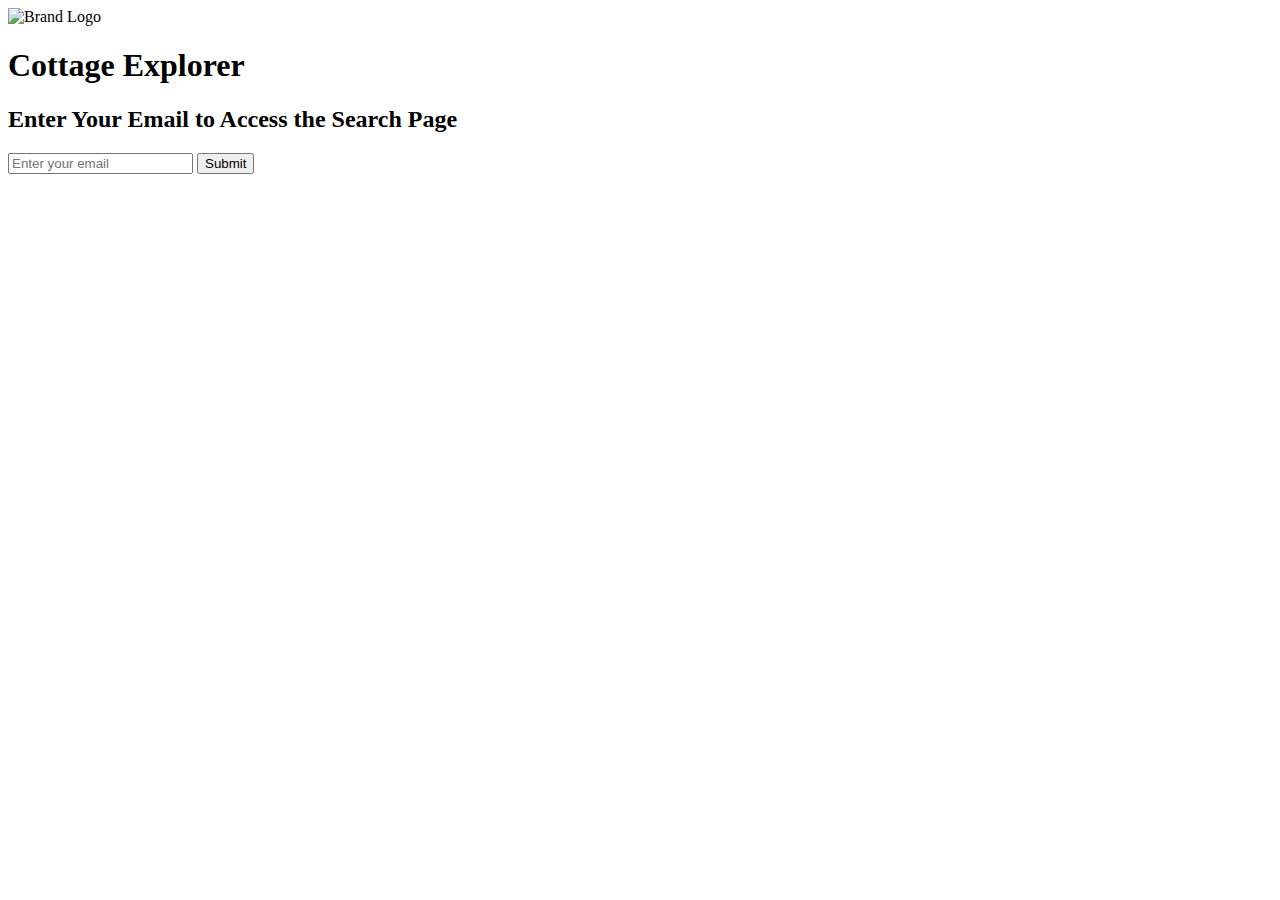
==== index.html @ e9e57c7d "Landing page HTML" ====
<!DOCTYPE html>
<html lang="en">
<head>
    <meta charset="UTF-8">
    <meta name="viewport" content="width=device-width, initial-scale=1.0">
    <title>Cottage Explorer.ca</title>
</head>
<body>
    <header>
        <img src="#" alt="Brand Logo">
        <h1>Cottage Explorer</h1>
    </header>

    <main>
        <div class="form-container">
            <h2>Enter Your Email to Access the Search Page</h2>
            <form action="search.html" method="GET" onsubmit="return validateEmail()">
                <input type="email" id="email" name="email" placeholder="Enter your email" required>
                <input type="submit" value="Submit">
        </form>
    </main>
</body>
</html>
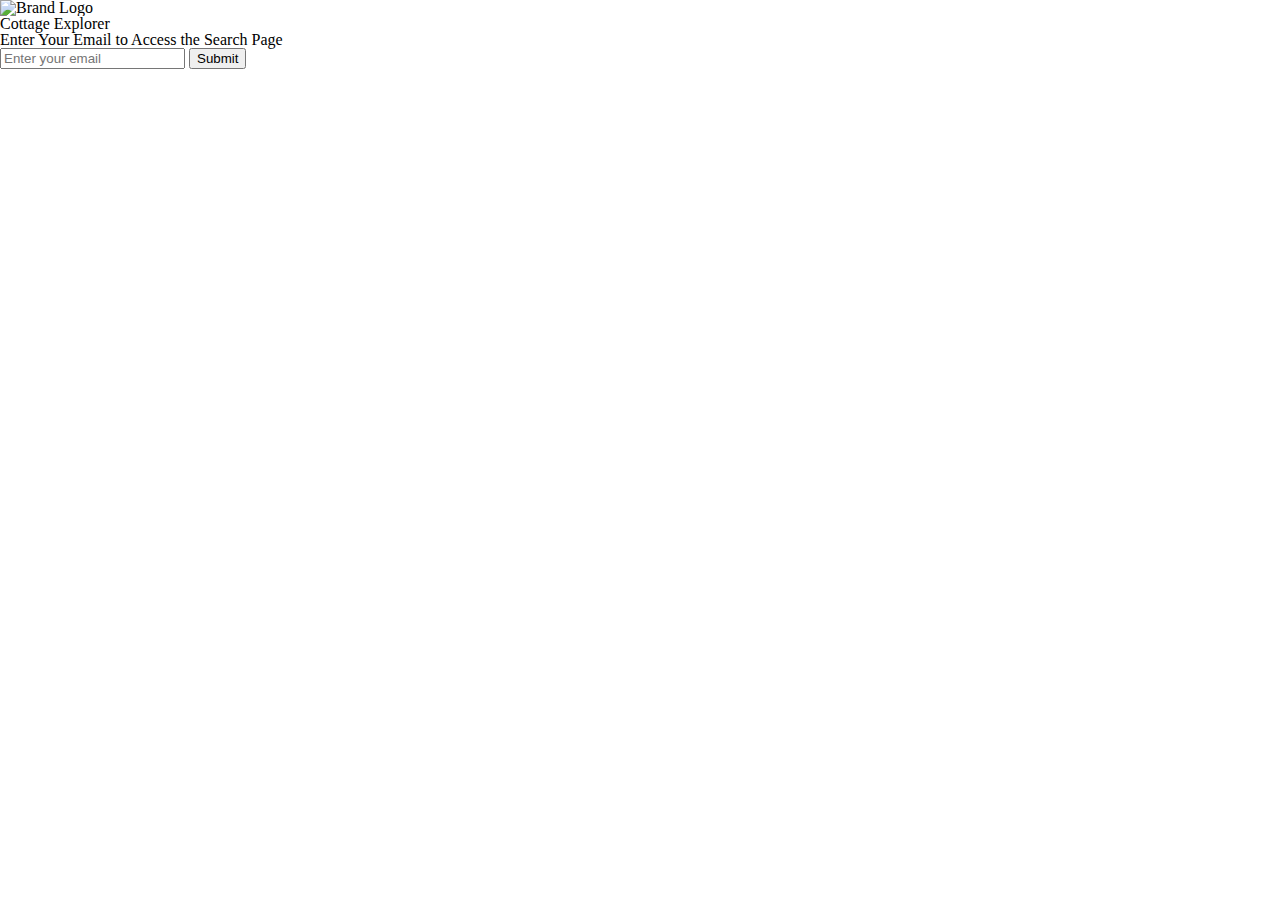
==== commit 22b2901e: "Added reset.css" ====
--- a/index.html
+++ b/index.html
@@ -3,6 +3,8 @@
 <head>
     <meta charset="UTF-8">
     <meta name="viewport" content="width=device-width, initial-scale=1.0">
+    <link rel="stylesheet" href="./main.css">
+    <link rel="stylesheet" href="./reset.css">
     <title>Cottage Explorer.ca</title>
 </head>
 <body>
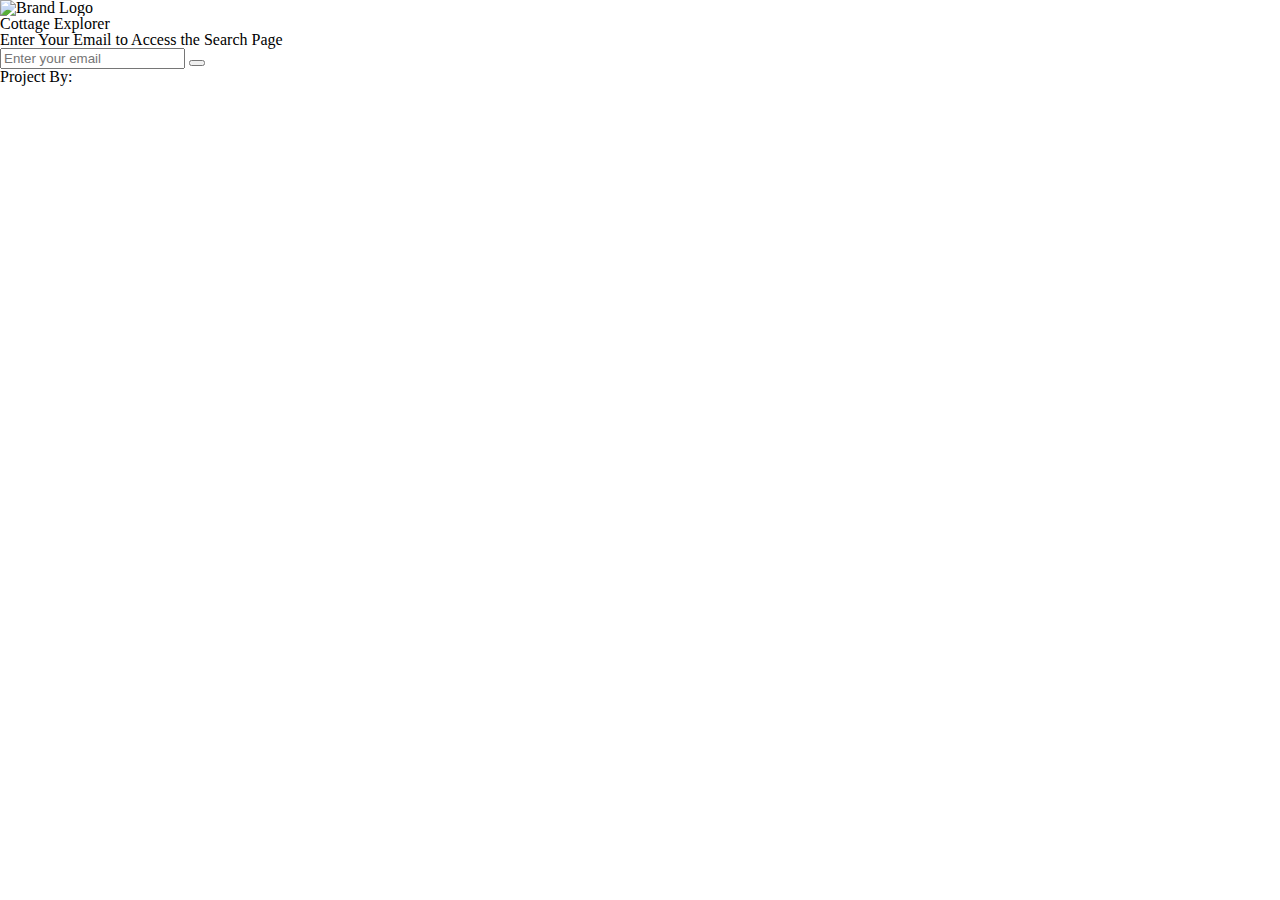
==== commit 1af36902: "JS task 1  : validate email" ====
--- a/index.html
+++ b/index.html
@@ -16,10 +16,15 @@
     <main>
         <div class="form-container">
             <h2>Enter Your Email to Access the Search Page</h2>
-            <form action="search.html" method="GET" onsubmit="return validateEmail()">
+            <form action="popup.html" method="GET" onsubmit="return validateEmail()">
                 <input type="email" id="email" name="email" placeholder="Enter your email" required>
-                <input type="submit" value="Submit">
+                <button type="submit" value="Submit" class="Btn-Email">
         </form>
     </main>
+
+    <footer>
+         <h3>Project By: </h3>
+    </footer>
+    
 </body>
 </html>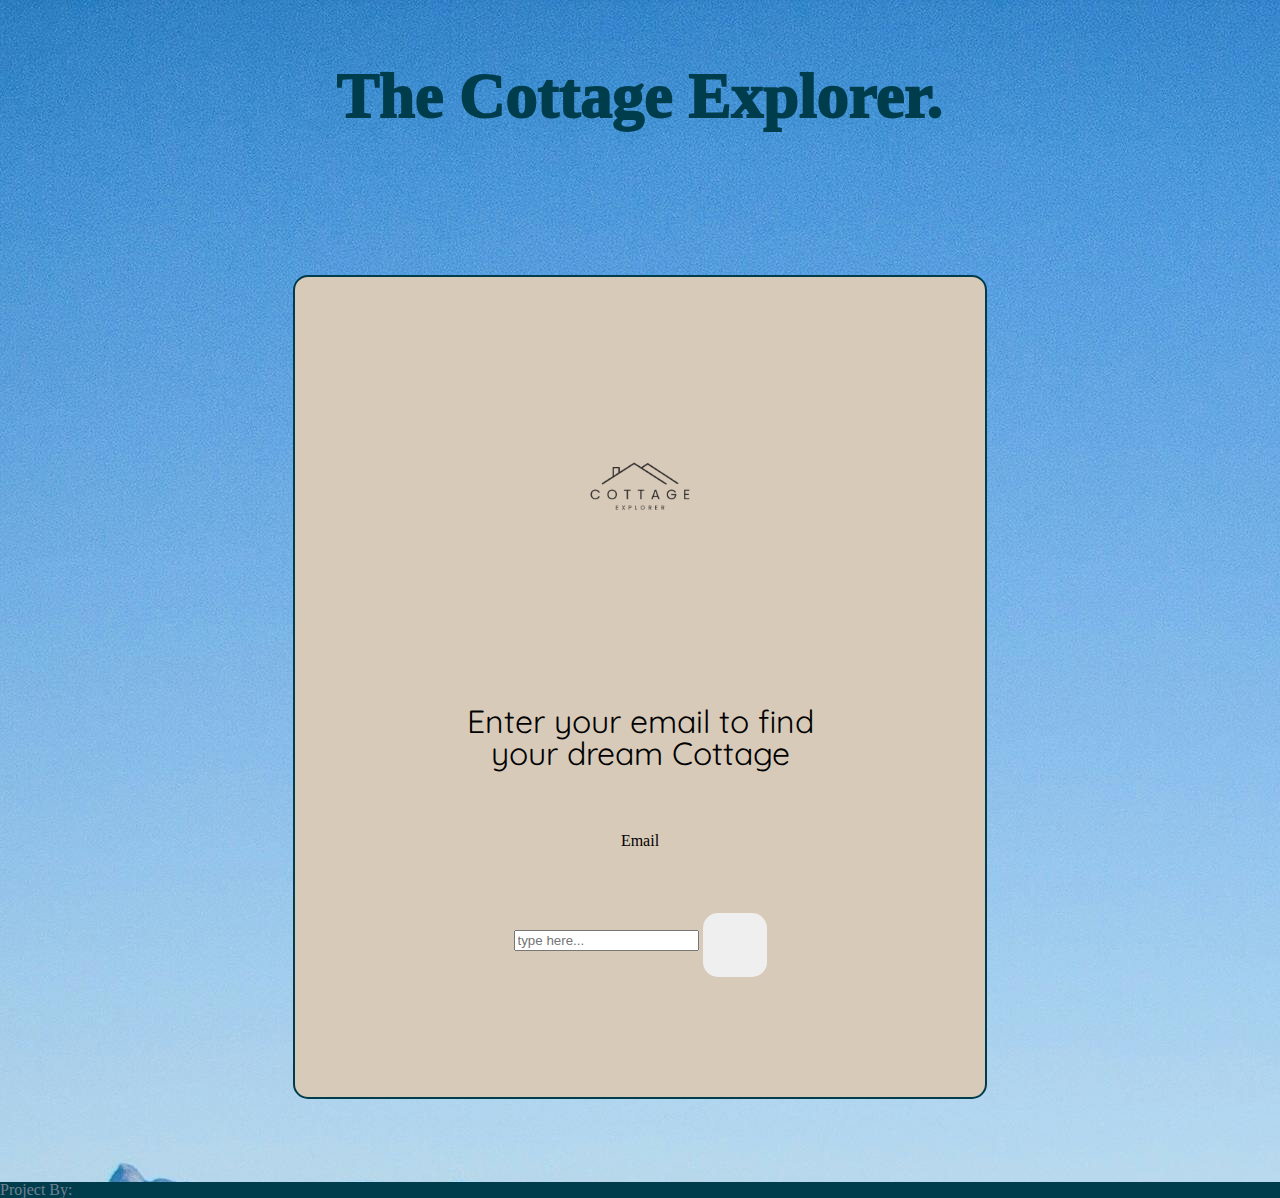
==== commit 562f4f24: "Index HTML design 80%" ====
--- a/index.html
+++ b/index.html
@@ -9,17 +9,20 @@
 </head>
 <body>
     <header>
-        <img src="#" alt="Brand Logo">
-        <h1>Cottage Explorer</h1>
+        <h1>The Cottage Explorer.</h1>
     </header>
 
     <main>
         <div class="form-container">
-            <h2>Enter Your Email to Access the Search Page</h2>
-            <form action="popup.html" method="GET" onsubmit="return validateEmail()">
-                <input type="email" id="email" name="email" placeholder="Enter your email" required>
+            <div class="cn">
+                <img src="./Images/Grey and Black Simple Minimalist Real Estate Logo.png" alt="Brand Logo"/>
+                <h2>Enter your email <span>to find <br> your dream Cottage</span></h2>
+        <label for="form">Email</label>
+        <form action="popup.html" method="GET" onsubmit="return validateEmail()">
+                <input type="email" id="email" name="email" placeholder="type here..." required> <i class="fa-solid fa-envelope"></i>
                 <button type="submit" value="Submit" class="Btn-Email">
         </form>
+    </div>
     </main>
 
     <footer>
--- a/main.css
+++ b/main.css
@@ -0,0 +1,112 @@
+/* font import Quicksand And Poppins */
+@import url('https://fonts.googleapis.com/css2?family=Quicksand:wght@300..700&display=swap');
+@import url('https://fonts.googleapis.com/css2?family=Poppins:ital,wght@0,100;0,200;0,300;0,400;0,500;0,600;0,700;0,800;0,900;1,100;1,200;1,300;1,400;1,500;1,600;1,700;1,800;1,900&family=Quicksand:wght@300..700&display=swap');
+/* Color theme */
+:root {
+    --color-1: #D8CAB8; /* Warm Taupe */
+    --color-2: #5C4033; /* Charcoal Brown */
+    --color-3: #FFFFF0; /* Ivory */
+    --color-4: #6B8E23; /* Olive Green */
+    --color-5: #708090; /* Slate Gray */
+    --color-6: #003D4C; /* Deep Sea Blue */
+  }
+
+/* Default styling  Consistant across all pages */   
+body {
+    font-family: 'Poppins', sans-serif;
+    color: var(--color-5);
+    background-image: url(./Images/pexels-pixabay-262405.jpg);
+}
+h1, h2, h3, h4, h5, h6, p{
+    font-family: 'Quicksand', sans-serif;
+}
+
+/************************/  
+
+/* Landing page Styles */
+
+/************************/ 
+
+/* Header styling */ 
+header h1{
+    text-align: center;
+    font-size: 2em;
+    color: var(--color-6);
+    font-weight: 1000;
+    font-size: 4em;
+    padding: 1em;
+    margin: 0;
+    
+}   
+header{
+    display: flex;
+    width: 100%;
+}
+
+
+/* email container style */
+.form-container img{
+    height: 20vh;
+    display: block;
+    margin-top: 0;
+}   
+
+.form-container{
+    display: flex;
+    width: 100%;
+    justify-content: center;
+    align-items: center;
+    min-height: 110vh;
+    min-width: 100vw;
+    flex-direction: column;
+   
+}   
+.cn{
+    display: flex;
+    flex-direction: column;
+    align-items: center;
+    justify-content: center;
+    border: var(--color-6) 2px solid;
+    border-radius: 15px;
+    padding: 7.5em;   
+    background-color: var(--color-1);
+    position: relative;
+    width: 450px;
+
+}
+
+.form-container h2 {
+  text-align: center;
+  font-size: 2em;
+  color: black;
+  padding-bottom: 2em;
+  padding-top: 4em;
+  font-family: 'Quicksand', sans-serif;
+}
+
+label{
+    font-family: 'Quicksand', sans-serif;
+    font-size: 3em;
+    color: black;
+    font-weight: 1000;
+    padding: 1em;   
+}
+.cn button{
+    background-color:;
+    color: white;
+    font-size: 2em;
+    font-weight: 1000;
+    padding: 1em;
+    border: none;
+    border-radius: 15px;
+    margin-top: 2em;
+    cursor: pointer;
+}
+
+footer{
+    display: flex;
+    justify-content: center;
+    align-items: end;
+    background-color: var(--color-6);
+    border: #FFFFF0 2px solid;
+}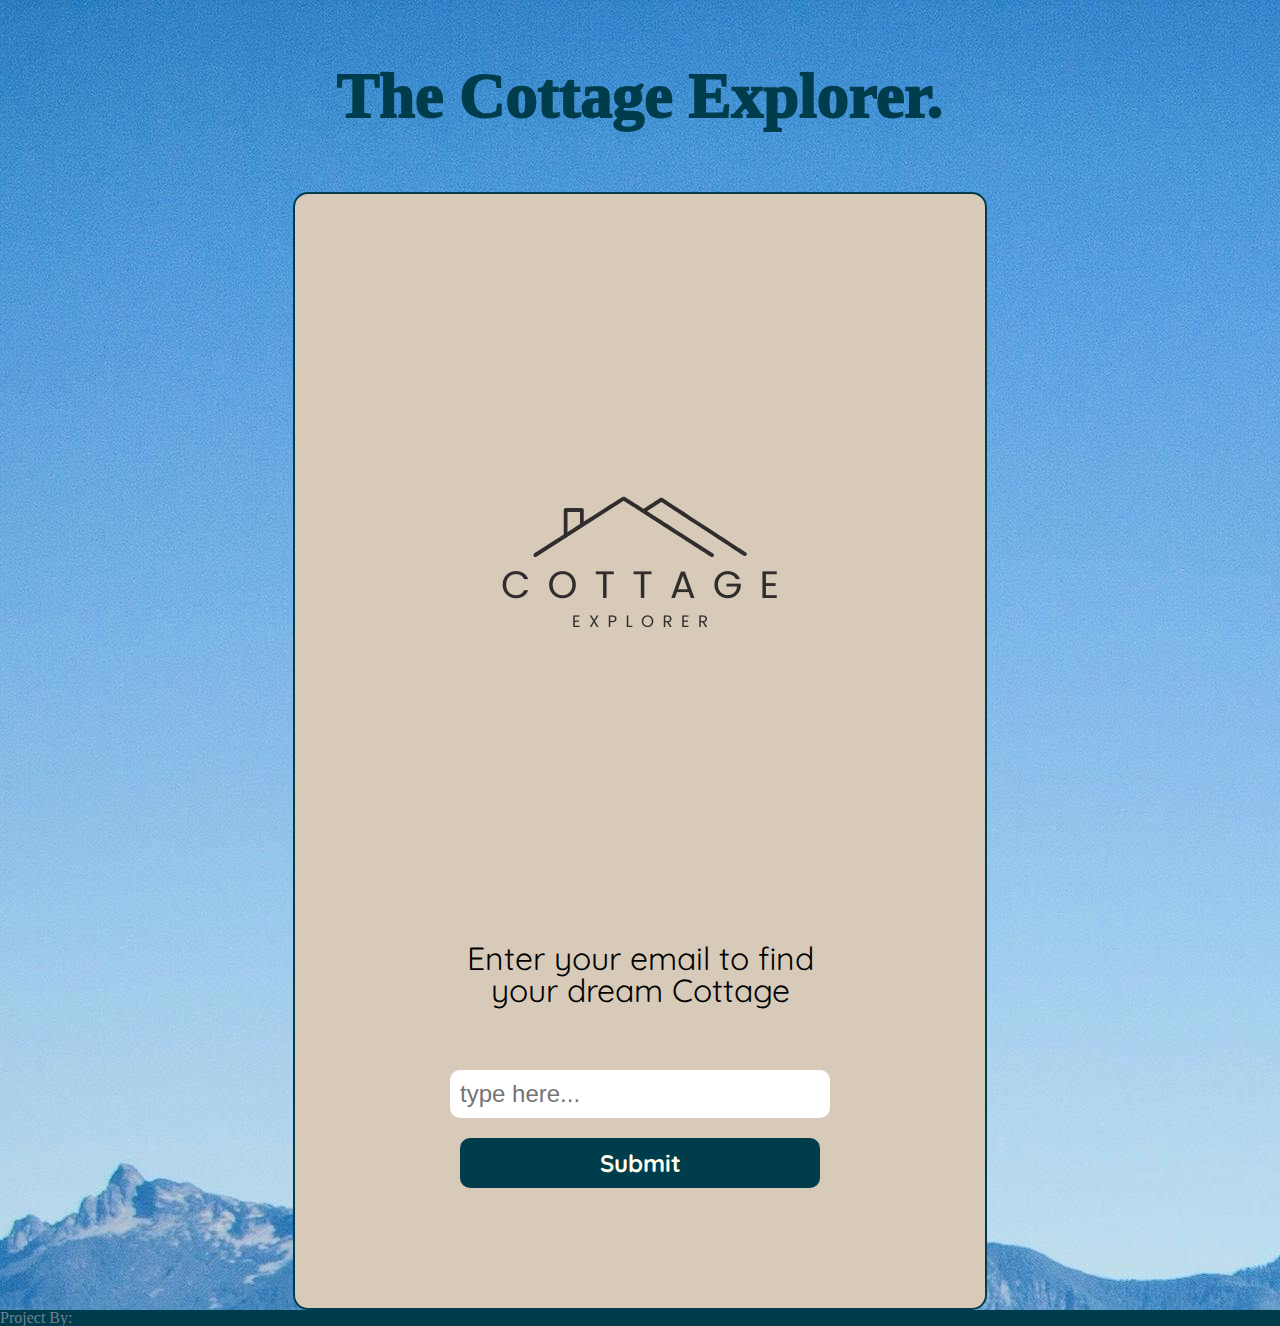
==== commit fb1cde73: "Index.HTML styling complete" ====
--- a/index.html
+++ b/index.html
@@ -17,10 +17,9 @@
             <div class="cn">
                 <img src="./Images/Grey and Black Simple Minimalist Real Estate Logo.png" alt="Brand Logo"/>
                 <h2>Enter your email <span>to find <br> your dream Cottage</span></h2>
-        <label for="form">Email</label>
         <form action="popup.html" method="GET" onsubmit="return validateEmail()">
-                <input type="email" id="email" name="email" placeholder="type here..." required> <i class="fa-solid fa-envelope"></i>
-                <button type="submit" value="Submit" class="Btn-Email">
+                <input type="email" id="email" name="email" placeholder="type here..." required>
+                <button type="submit" value="Submit" class="Btn-Email">Submit</button>
         </form>
     </div>
     </main>
--- a/main.css
+++ b/main.css
@@ -46,9 +46,11 @@
 
 /* email container style */
 .form-container img{
-    height: 20vh;
+    min-height: 20vh;
+    min-width: 1.5em;
     display: block;
     margin-top: 0;
+  
 }   
 
 .form-container{
@@ -84,24 +86,75 @@
   font-family: 'Quicksand', sans-serif;
 }
 
-label{
+
+.cn label {
+    position: absolute;
+    top: 10px;
+    left: 20px;
+    font-size: 1.5em;
+    color: var(--color-6);
+  }
+  
+  .cn input[type="email"] {
+    padding: 10px;
+    font-size: 1.5em;
+    border: none;
+    border-radius: 10px;
+    width: 100%;
+    margin-bottom: 20px;
+  }
+  
+  .cn button[type="submit"] {
+    background-color: var(--color-6);
+    color: var(--color-3);
+    padding: 10px 20px;
+    border: none;
+    border-radius: 10px;
+    cursor: pointer;
+    width: 100%;
+  }
+  
+  .cn form {
+    display: flex;
+    flex-direction: column;
+    align-items: center;
+    justify-content: center;
+    width: 100%;
+  }
+  
+  .cn form input[type="email"] {
+    width: 80%;
+    margin-bottom: 20px;
+  }
+  
+  .cn form button[type="submit"] {
+    width: 80%;
+  }
+  .cn button[type="submit"] {
+    background-color: var(--color-6);
+    color: var(--color-3);
+    padding: 10px 20px;
+    border: none;
+    border-radius: 10px;
+    cursor: pointer;
+    width: 80%;
+    font-size: 1.5em;
+    font-weight: bold;
     font-family: 'Quicksand', sans-serif;
-    font-size: 3em;
-    color: black;
-    font-weight: 1000;
-    padding: 1em;   
-}
-.cn button{
-    background-color:;
-    color: white;
-    font-size: 2em;
-    font-weight: 1000;
-    padding: 1em;
-    border: none;
-    border-radius: 15px;
-    margin-top: 2em;
-    cursor: pointer;
-}
+    transition: all 0.3s ease-in-out;
+  }
+  
+  .cn button[type="submit"]:hover {
+    background-color: var(--color-4);
+    color: var(--color-1);
+    transform: scale(1.1);
+    box-shadow: 0 0 10px rgba(0, 0, 0, 0.2);
+  }
+  
+  .cn button[type="submit"]:active {
+    transform: scale(0.9);
+    box-shadow: 0 0 5px rgba(0, 0, 0, 0.2);
+  }
 
 footer{
     display: flex;
@@ -109,4 +162,12 @@
     align-items: end;
     background-color: var(--color-6);
     border: #FFFFF0 2px solid;
-}+}
+
+
+/************************/  
+
+/* Pop Up page Styles */
+
+/************************/ 
+
